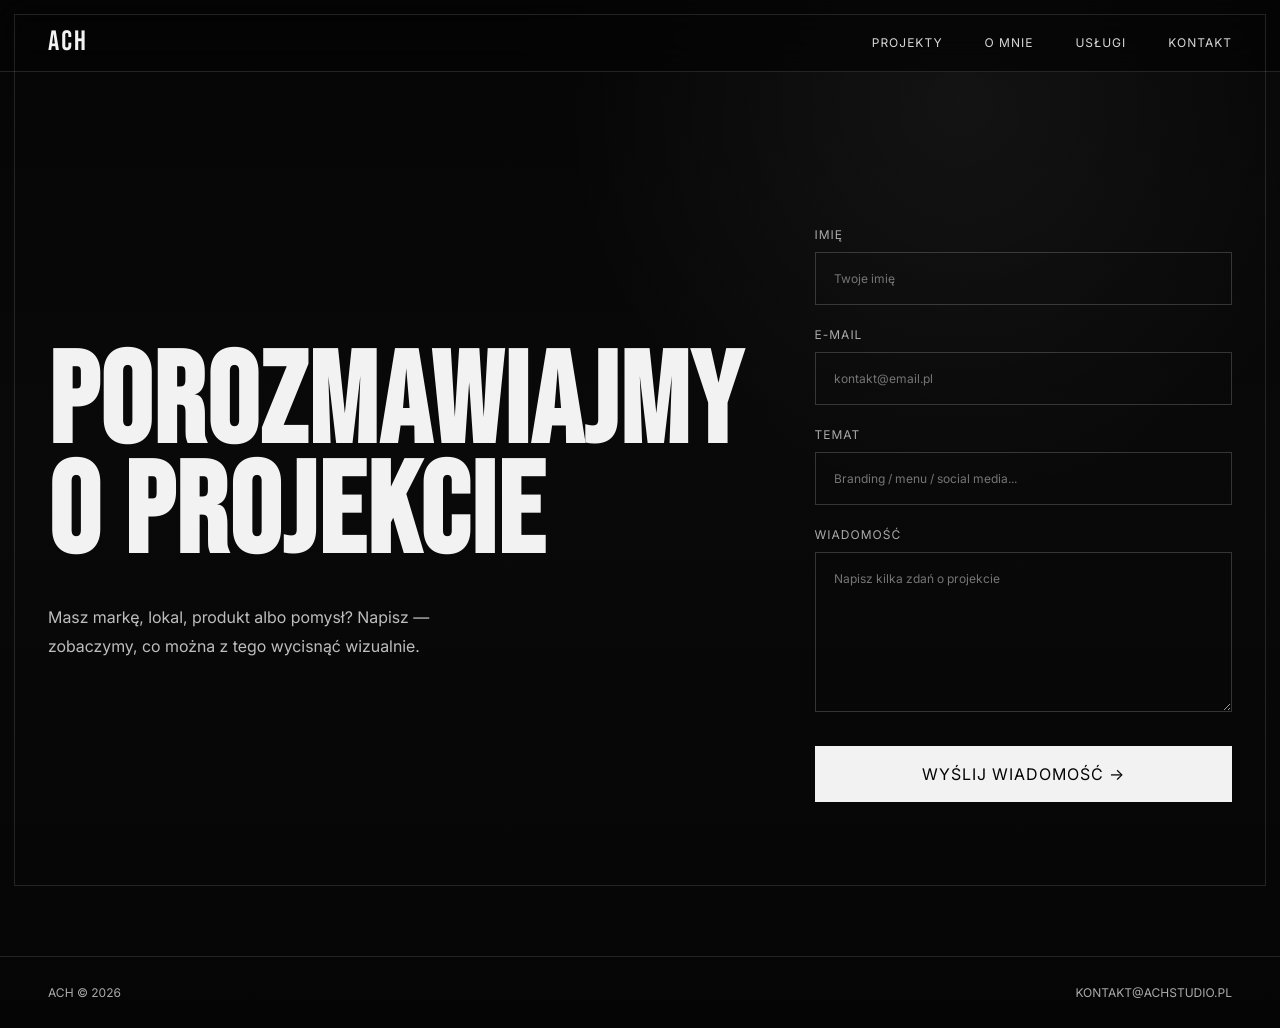
==== contact.html @ 7fe3a8c1 "Add files via upload" ====
<!DOCTYPE html>
<html lang="pl">
<head>
  <meta charset="UTF-8" />
  <meta name="viewport" content="width=device-width, initial-scale=1.0" />
  <title>Kontakt — ACH Creative Studio</title>
  <link rel="stylesheet" href="style.css" />
</head>
<body>

<header class="nav">
  <a href="index.html" class="logo">ACH</a>

  <button class="hamburger" id="hamburger" aria-label="Otwórz menu">
    <span></span>
    <span></span>
    <span></span>
  </button>

  <nav id="nav-menu">
    <a href="projects.html">Projekty</a>
    <a href="index.html#about">O mnie</a>
    <a href="index.html#services">Usługi</a>
    <a href="contact.html">Kontakt</a>
  </nav>
</header>

<main class="contact-page reveal">
  <section class="contact-hero">
    <div>
      <h1>Porozmawiajmy<br>o projekcie</h1>
      <p>Masz markę, lokal, produkt albo pomysł? Napisz — zobaczymy, co można z tego wycisnąć wizualnie.</p>
    </div>

    <form class="contact-form">
      <label>
        Imię
        <input type="text" placeholder="Twoje imię">
      </label>

      <label>
        E-mail
        <input type="email" placeholder="kontakt@email.pl">
      </label>

      <label>
        Temat
        <input type="text" placeholder="Branding / menu / social media...">
      </label>

      <label>
        Wiadomość
        <textarea placeholder="Napisz kilka zdań o projekcie"></textarea>
      </label>

      <button type="submit">Wyślij wiadomość →</button>
    </form>
  </section>
</main>

<footer id="contact">
  <span>ACH © 2026</span>
  <a href="mailto:kontakt@achstudio.pl">kontakt@achstudio.pl</a>
</footer>

<script src="script.js"></script>
</body>
</html>
---- style.css ----
@import url('https://fonts.googleapis.com/css2?family=Bebas+Neue&family=Inter:wght@400;500;700&display=swap');

* {
  box-sizing: border-box;
}

html {
  scroll-behavior: smooth;
  width: 100%;
  max-width: 100%;
  overflow-x: hidden;
}

::selection {
  background: #f2f2f2;
  color: #050505;
}

body {
  margin: 0;
  width: 100%;
  max-width: 100%;
  min-height: 100vh;
  display: flex;
  flex-direction: column;
  overflow-x: hidden;
  background:
    radial-gradient(circle at 75% 10%, rgba(255, 255, 255, 0.055), transparent 30%),
    linear-gradient(180deg, #050505 0%, #090909 45%, #050505 100%);
  color: #f2f2f2;
  font-family: 'Inter', sans-serif;
  -webkit-font-smoothing: antialiased;
  text-rendering: geometricPrecision;
}

body::before {
  content: "";
  position: fixed;
  top: 14px;
  right: 14px;
  bottom: 14px;
  left: 14px;
  border: 1px solid rgba(255, 255, 255, 0.12);
  pointer-events: none;
  z-index: 20;
}

a {
  color: inherit;
  text-decoration: none;
}

img {
  max-width: 100%;
  display: block;
}

.nav {
  height: 72px;
  width: 100%;
  max-width: 100vw;
  padding: 0 48px;
  border-bottom: 1px solid rgba(255, 255, 255, 0.12);
  display: flex;
  justify-content: space-between;
  align-items: center;
  position: sticky;
  top: 0;
  z-index: 10;
  background: rgba(5, 5, 5, 0.76);
  backdrop-filter: blur(18px);
}

.hamburger {
  display: none;
  width: 32px;
  height: 32px;
  position: relative;
  background: none;
  border: none;
  cursor: pointer;
  padding: 0;
}

.hamburger span {
  position: absolute;
  left: 5px;
  width: 22px;
  height: 2px;
  background: #fff;
  display: block;
  transition: transform 0.28s ease, opacity 0.2s ease, top 0.28s ease;
  transform-origin: center;
}

.hamburger span:nth-child(1) {
  top: 9px;
}

.hamburger span:nth-child(2) {
  top: 15px;
}

.hamburger span:nth-child(3) {
  top: 21px;
}

/* ANIMATION */
.hamburger.active span:nth-child(1) {
  top: 15px;
  transform: rotate(45deg);
}

.hamburger.active span:nth-child(2) {
  opacity: 0;
}

.hamburger.active span:nth-child(3) {
  top: 15px;
  transform: rotate(-45deg);
}

.logo {
  font-family: 'Bebas Neue', sans-serif;
  font-size: 28px;
  height: 100%;
  display: flex;
  align-items: center;
  line-height: 1;
  transform: translateY(7px);
  letter-spacing: 2px;
  transition: opacity 0.25s ease;
}

.logo:hover {
  opacity: 0.65;
}

.nav nav {
  display: flex;
  gap: 42px;
  font-size: 12px;
  text-transform: uppercase;
  letter-spacing: 1px;
  height: 100%;
  line-height: 1;
  align-items: center;
}

.nav nav a {
  position: relative;
  height: 100%;
  display: flex;
  align-items: center;
  transform: translateY(7px);
  color: #d7d7d7;
  transition: color 0.25s ease;
}

.nav nav a::after {
  content: "";
  position: absolute;
  left: 0;
  bottom: 15px;
  width: 100%;
  height: 1px;
  background: #f2f2f2;
  transform: scaleX(0);
  transform-origin: right;
  transition: transform 0.25s ease;
}

.nav nav a:hover {
  color: #fff;
}

.nav nav a:hover::after {
  transform: scaleX(1);
  transform-origin: left;
}

.hero {
  min-height: calc(100vh - 72px);
  max-width: 100vw;
  overflow: hidden;
  padding: 64px 48px;
  display: grid;
  grid-template-columns: minmax(0, 1.1fr) minmax(0, 0.9fr);
  align-items: center;
  gap: 64px;
  border-bottom: 1px solid #252525;
}

.hero h1,
.page-title,
.project-hero h1 {
  font-family: 'Bebas Neue', sans-serif;
  font-size: clamp(72px, 11vw, 170px);
  line-height: 0.86;
  letter-spacing: 2px;
  margin: 0 0 32px;
  text-shadow: 0 0 36px rgba(255, 255, 255, 0.12);
}

.subtitle {
  text-transform: uppercase;
  letter-spacing: 2px;
  font-size: 13px;
  margin-bottom: 28px;
}

.lead {
  max-width: 420px;
  color: #bdbdbd;
  line-height: 1.7;
}

.btn {
  display: inline-flex;
  align-items: center;
  gap: 10px;
  margin-top: 44px;
  padding-bottom: 8px;
  border-bottom: 1px solid #f2f2f2;
  font-size: 13px;
  text-transform: uppercase;
  letter-spacing: 1px;
  transition: gap 0.25s ease, opacity 0.25s ease;
}

.btn:hover {
  gap: 18px;
  opacity: 0.78;
}

.hero-img {
  width: 100%;
  max-height: 620px;
  object-fit: cover;
  filter: grayscale(1) contrast(1.1);
  box-shadow: 0 28px 90px rgba(0, 0, 0, 0.55);
  opacity: 0.92;
}

.section,
.page,
.project-page {
  padding: 72px 48px;
}

.section-head {
  display: flex;
  justify-content: space-between;
  align-items: end;
  margin-bottom: 32px;
}

.section h2,
.about h2 {
  font-family: 'Bebas Neue', sans-serif;
  font-size: 44px;
  letter-spacing: 1px;
  margin: 0;
}

.section-head a {
  color: #bdbdbd;
  font-size: 12px;
  text-transform: uppercase;
}

.grid {
  display: grid;
  grid-template-columns: repeat(3, 1fr);
  gap: 36px;
}

.card img {
  aspect-ratio: 4 / 3;
  object-fit: cover;
  filter: grayscale(0.4) contrast(1.05);
  border: 1px solid rgba(255, 255, 255, 0.08);
  transition: transform 0.35s ease, filter 0.35s ease;
}

.card:hover img {
  transform: scale(1.025) translateY(-3px);
  filter: grayscale(0) contrast(1.1);
}

.card h3 {
  margin: 18px 0 6px;
  font-size: 14px;
  text-transform: uppercase;
  letter-spacing: 1px;
}

.card p {
  margin: 0;
  color: #9b9b9b;
  font-size: 13px;
}

.about {
  min-height: 420px;
  padding: 72px 48px;
  display: flex;
  align-items: center;
  background:
    radial-gradient(circle at 80% 50%, rgba(255, 255, 255, 0.08), transparent 32%),
    linear-gradient(90deg, #050505 0%, #111 100%);
  border-top: 1px solid #252525;
  border-bottom: 1px solid #252525;
}

.about p {
  max-width: 520px;
  color: #bdbdbd;
  line-height: 1.8;
}

.filters {
  display: flex;
  gap: 28px;
  margin-bottom: 40px;
  color: #aaa;
  font-size: 12px;
  text-transform: uppercase;
}

.project-hero {
  display: grid;
  grid-template-columns: 0.9fr 1.1fr;
  gap: 64px;
  align-items: center;
}

.back {
  display: inline-block;
  margin-bottom: 48px;
  color: #aaa;
  font-size: 13px;
}

.project-hero p {
  color: #bdbdbd;
  line-height: 1.8;
  max-width: 520px;
}

dl {
  margin-top: 40px;
}

dt {
  color: #777;
  text-transform: uppercase;
  font-size: 12px;
  margin-top: 18px;
}

dd {
  margin: 6px 0 0;
}

.gallery {
  margin-top: 72px;
  display: grid;
  grid-template-columns: repeat(3, 1fr);
  gap: 28px;
}

.gallery img {
  aspect-ratio: 4 / 3;
  object-fit: cover;
}

footer {
  padding: 28px 48px;
  border-top: 1px solid #252525;
  display: flex;
  gap: 40px;
  justify-content: space-between;
  font-size: 12px;
  text-transform: uppercase;
  color: #aaa;
}

.services {
  padding: 72px 48px;
  border-top: 1px solid #252525;
}

.services-grid {
  display: grid;
  grid-template-columns: repeat(3, 1fr);
  gap: 36px;
  margin-top: 40px;
}

.services-grid div {
  border-top: 1px solid #333;
  padding-top: 24px;
  transition: border-color 0.25s ease, transform 0.25s ease;
}

.services-grid div:hover {
  border-color: #f2f2f2;
  transform: translateY(-4px);
}

.service-top {
  display: flex;
  align-items: center;
  justify-content: space-between;
}

.service-icon {
  width: 34px;
  height: 34px;
  border: 1px solid rgba(255, 255, 255, 0.16);
  display: grid;
  place-items: center;
  border-radius: 50%;
  color: #d7d7d7;
  font-size: 16px;
  transition: all 0.25s ease;
}

.services-grid div:hover .service-icon {
  border-color: #f2f2f2;
  color: #fff;
  transform: rotate(8deg) scale(1.06);
}

.services-grid > div > span,
.service-top > span:first-child {
  color: #777;
  font-size: 12px;
}

.services-grid h3 {
  margin: 20px 0 12px;
  text-transform: uppercase;
  letter-spacing: 1px;
}

.services-grid p {
  color: #aaa;
  line-height: 1.7;
}

@media (max-width: 900px) {
  .nav {
    padding: 0 20px;
  }

  .hamburger {
    display: flex;
  }

  .nav nav {
    position: fixed;
    top: 72px;
    left: 0;
    width: 100%;
    background: #050505;
    flex-direction: column;
    align-items: flex-start;
    padding: 32px 20px;
    gap: 24px;
    transform: translateY(-120%);
    transition: transform 0.3s ease;
    z-index: 9;
  }

  .nav nav.open {
    transform: translateY(0);
  }

  .nav nav a {
    transform: none !important;
  }

  .logo,
  .nav nav a {
    transform: translateY(4px);
  }

  body::before {
    top: 8px;
    right: 8px;
    bottom: 8px;
    left: 8px;
  }

  .nav nav {
    gap: 14px;
    font-size: 10px;
    height: 100%;
    align-items: center;
    white-space: nowrap;
  }

  .hero,
  .project-hero {
    grid-template-columns: 1fr;
    padding: 48px 20px;
  }

  .section,
  .page,
  .project-page,
  .about,
  .services {
    padding: 48px 20px;
  }

  .grid,
  .gallery,
  .services-grid {
    grid-template-columns: 1fr;
  }

  footer {
    padding: 28px 20px;
    flex-direction: column;
  }
}

main {
  flex: 1;
}

/* Hard guard against accidental horizontal scroll */
.nav,
.hero,
.section,
.services,
.about,
.page,
.project-page,
footer {
  max-width: 100vw;
}

/* HAMBURGER BASE */
.hamburger {
    display: none;
    width: 32px;
    height: 32px;
    position: relative;
    background: none;
    border: none;
    padding: 0;
  }
  
  .hamburger span {
    position: absolute;
    left: 5px;
    width: 22px;
    height: 2px;
    background: #fff;
  }
  
  /* MOBILE */
  @media (max-width: 900px) {
  
    .hamburger {
      display: flex;
      z-index: 1001;
    }
  
    .nav nav {
      position: fixed;
      top: 72px;
      left: 0;
      width: 100%;
      background: #050505;
      flex-direction: column;
      padding: 32px 20px;
      gap: 24px;
  
      transform: translateY(-120%);
      transition: 0.3s;
    }
  
    .nav nav.open {
      transform: translateY(0);
    }
  
    .nav {
      justify-content: space-between;
    }
  }

/* FINAL MOBILE MENU OVERRIDE */
@media (max-width: 900px) {
  .nav {
    height: 72px;
    padding: 0 20px;
    justify-content: space-between;
  }

  .logo {
    transform: translateY(4px);
    position: relative;
    z-index: 1002;
  }

  .hamburger {
    display: flex;
    position: relative;
    z-index: 1002;
    padding: 0;
  }

  .nav nav#nav-menu {
    position: fixed;
    top: 72px;
    left: 14px;
    right: 14px;
    width: auto;
    height: calc(100vh - 86px);
    max-width: none;
    padding: 56px 28px;
    background: rgba(5, 5, 5, 0.96);
    backdrop-filter: blur(18px);
    border: 1px solid rgba(255, 255, 255, 0.12);
    display: flex;
    flex-direction: column;
    align-items: flex-start;
    justify-content: flex-start;
    gap: 24px;
    opacity: 0;
    pointer-events: none;
    transform: translateY(-24px);
    transition: opacity 0.28s ease, transform 0.28s ease;
    z-index: 1001;
  }

  .nav nav#nav-menu.open {
    opacity: 1;
    pointer-events: auto;
    transform: translateY(0);
  }

  .nav nav#nav-menu a {
    height: auto;
    transform: none !important;
    font-size: 14px;
    letter-spacing: 2px;
    line-height: 1;
    color: #f2f2f2;
  }

  .nav nav#nav-menu a::after {
    bottom: -8px;
  }
}

/* FINAL HAMBURGER ANIMATION OVERRIDE */
.hamburger {
  width: 32px;
  height: 32px;
  position: relative;
  background: none;
  border: none;
  cursor: pointer;
  padding: 0;
}

.hamburger span {
  position: absolute;
  left: 5px;
  width: 22px;
  height: 2px;
  background: #fff;
  display: block;
  transition: transform 0.28s ease, opacity 0.2s ease, top 0.28s ease;
  transform-origin: center;
}

.hamburger span:nth-child(1) {
  top: 9px;
}

.hamburger span:nth-child(2) {
  top: 15px;
}

.hamburger span:nth-child(3) {
  top: 21px;
}

.hamburger.active span:nth-child(1) {
  top: 15px;
  transform: rotate(45deg);
}

.hamburger.active span:nth-child(2) {
  opacity: 0;
}

.hamburger.active span:nth-child(3) {
  top: 15px;
  transform: rotate(-45deg);
}

@media (min-width: 901px) {
  .hamburger {
    display: none;
  }
}

@media (max-width: 900px) {
  .hamburger {
    display: block;
  }
}

.reveal {
    opacity: 0;
    transform: translateY(30px);
    transition: 0.7s ease;
  }
  
  .reveal.visible {
    opacity: 1;
    transform: translateY(0);
  }

  .reveal {
    opacity: 0;
    transform: translateY(30px);
    transition: 0.7s ease;
  }
  
  .reveal.visible {
    opacity: 1;
    transform: translateY(0);
  }

  /* PROJECT CARD HOVER OVERLAY */
.card {
    position: relative;
    overflow: hidden;
  }
  
  .card::after {
    content: "View project →";
    position: absolute;
    inset: 0;
    display: grid;
    place-items: center;
    background: rgba(0, 0, 0, 0.62);
    color: #fff;
    font-size: 12px;
    text-transform: uppercase;
    letter-spacing: 2px;
    opacity: 0;
    transition: opacity 0.3s ease;
  }
  
  .card:hover::after {
    opacity: 1;
  }
  
  /* HERO FADE + DELAY */
  .hero h1,
  .hero .subtitle,
  .hero .lead,
  .hero .btn,
  .hero .hero-img {
    opacity: 0;
    transform: translateY(24px);
    animation: heroFade 0.8s ease forwards;
  }
  
  .hero h1 {
    animation-delay: 0.1s;
  }
  
  .hero .subtitle {
    animation-delay: 0.25s;
  }
  
  .hero .lead {
    animation-delay: 0.4s;
  }
  
  .hero .btn {
    animation-delay: 0.55s;
  }
  
  .hero .hero-img {
    animation-delay: 0.35s;
  }
  
  @keyframes heroFade {
    to {
      opacity: 1;
      transform: translateY(0);
    }
  }

  .about-grid {
    width: 100%;
    display: grid;
    grid-template-columns: minmax(0, 1.15fr) minmax(280px, 420px);
    gap: 64px;
    align-items: center;
  }
  
  .about-text {
    grid-column: 1;
  }
  
  .about-img {
    grid-column: 2;
    justify-self: end;
    width: 100%;
  }
  
  @media (max-width: 900px) {
    .about-grid {
      grid-template-columns: 1fr;
      gap: 32px;
    }
  
    .about-text,
    .about-img {
      grid-column: auto;
    }
  
    .about-img img {
      height: 300px;
    }
  }

  /* CONTACT PAGE */
.contact-page {
    flex: 1;
    padding: 72px 48px;
  }
  
  .contact-hero {
    min-height: calc(100vh - 160px);
    display: grid;
    grid-template-columns: 0.9fr 1.1fr;
    gap: 72px;
    align-items: center;
  }
  
  .contact-hero h1 {
    font-family: 'Bebas Neue', sans-serif;
    font-size: clamp(72px, 10vw, 150px);
    line-height: 0.86;
    letter-spacing: 2px;
    margin: 0 0 32px;
  }
  
  .contact-hero p {
    max-width: 420px;
    color: #bdbdbd;
    line-height: 1.8;
  }
  
  .contact-form {
    display: grid;
    gap: 22px;
  }
  
  .contact-form label {
    display: grid;
    gap: 10px;
    color: #aaa;
    font-size: 12px;
    text-transform: uppercase;
    letter-spacing: 1px;
  }
  
  .contact-form input,
  .contact-form textarea {
    width: 100%;
    background: transparent;
    border: 1px solid rgba(255, 255, 255, 0.18);
    color: #f2f2f2;
    padding: 18px;
    font: inherit;
  }
  
  .contact-form textarea {
    min-height: 160px;
    resize: vertical;
  }
  
  .contact-form input:focus,
  .contact-form textarea:focus {
    outline: none;
    border-color: #f2f2f2;
  }
  
  .contact-form button {
    margin-top: 12px;
    background: #f2f2f2;
    color: #050505;
    border: none;
    padding: 18px 22px;
    font: inherit;
    text-transform: uppercase;
    letter-spacing: 1px;
    cursor: pointer;
  }
  
  @media (max-width: 900px) {
    .contact-page {
      padding: 48px 20px;
    }
  
    .contact-hero {
      grid-template-columns: 1fr;
      gap: 48px;
    }
  }
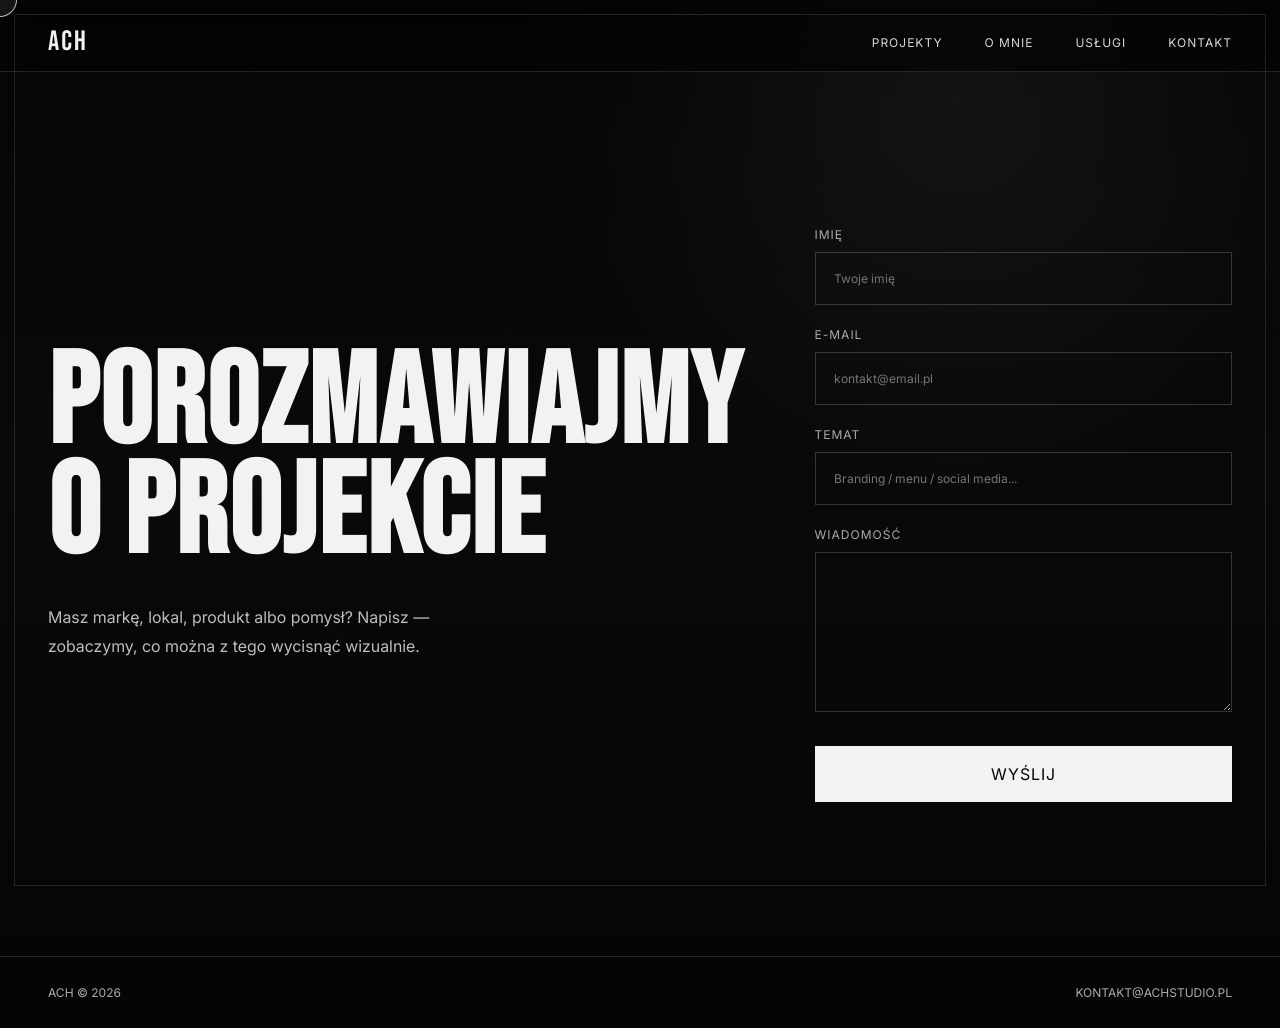
==== commit 1e03e52d: "form contact" ====
--- a/contact.html
+++ b/contact.html
@@ -32,28 +32,38 @@
       <p>Masz markę, lokal, produkt albo pomysł? Napisz — zobaczymy, co można z tego wycisnąć wizualnie.</p>
     </div>
 
-    <form class="contact-form">
+    <form class="contact-form" action="https://api.web3forms.com/submit" method="POST">
+
+      <!-- TWÓJ KLUCZ -->
+      <input type="hidden" name="access_key" value="9e2ba512-eb10-4288-80d6-fecd91f6ddf1">
+    
+      <!-- IMIĘ -->
       <label>
         Imię
-        <input type="text" placeholder="Twoje imię">
+        <input type="text" name="name" placeholder="Twoje imię" required>
       </label>
-
+    
+      <!-- EMAIL -->
       <label>
         E-mail
-        <input type="email" placeholder="kontakt@email.pl">
+        <input type="email" name="email" placeholder="kontakt@email.pl" required>
       </label>
-
+    
+      <!-- TEMAT -->
       <label>
         Temat
-        <input type="text" placeholder="Branding / menu / social media...">
+        <input type="text" name="subject" placeholder="Branding / menu / social media..." required>
       </label>
-
+    
+      <!-- WIADOMOŚĆ -->
       <label>
         Wiadomość
-        <textarea placeholder="Napisz kilka zdań o projekcie"></textarea>
+        <textarea name="message" required></textarea>
       </label>
-
-      <button type="submit">Wyślij wiadomość →</button>
+    
+      <!-- BUTTON -->
+      <button type="submit">Wyślij</button>
+    
     </form>
   </section>
 </main>
--- a/style.css
+++ b/style.css
@@ -922,4 +922,347 @@
       grid-template-columns: 1fr;
       gap: 48px;
     }
-  }+  }
+
+  /* CUSTOM CURSOR */
+@media (pointer: fine) {
+  body {
+    cursor: none;
+  }
+
+  a,
+  button,
+  input,
+  textarea {
+    cursor: none;
+  }
+
+  .custom-cursor {
+    position: fixed;
+    top: 0;
+    left: 0;
+    width: 34px;
+    height: 34px;
+    border: 1px solid rgba(255, 255, 255, 0.75);
+    background: rgba(255, 255, 255, 0.08);
+    border-radius: 50%;
+    pointer-events: none;
+    transform: translate(-50%, -50%);
+    z-index: 99999;
+    mix-blend-mode: difference;
+  }
+}
+/* LIGHTBOX GALLERY */
+.gallery img {
+  cursor: zoom-in;
+}
+
+.lightbox {
+  position: fixed;
+  inset: 0;
+  background: rgba(0, 0, 0, 0.92);
+  display: flex;
+  align-items: center;
+  justify-content: center;
+  opacity: 0;
+  pointer-events: none;
+  transition: opacity 0.28s ease;
+  z-index: 99999;
+}
+
+.lightbox.open {
+  opacity: 1;
+  pointer-events: auto;
+}
+
+.lightbox-img {
+  max-width: 88vw;
+  max-height: 86vh;
+  object-fit: contain;
+  transform: scale(0.96);
+  opacity: 0;
+  transition: transform 0.28s ease, opacity 0.28s ease;
+}
+
+.lightbox.open .lightbox-img {
+  transform: scale(1);
+  opacity: 1;
+}
+
+.lightbox-btn {
+  position: absolute;
+  top: 50%;
+  transform: translateY(-50%);
+  width: 52px;
+  height: 52px;
+  border: 1px solid rgba(255, 255, 255, 0.28);
+  background: rgba(255, 255, 255, 0.06);
+  color: #fff;
+  font-size: 32px;
+  line-height: 1;
+  display: grid;
+  place-items: center;
+  cursor: pointer;
+  transition: background 0.2s ease, border-color 0.2s ease;
+}
+
+.lightbox-btn:hover {
+  background: rgba(255, 255, 255, 0.12);
+  border-color: rgba(255, 255, 255, 0.6);
+}
+
+.lightbox-prev {
+  left: 32px;
+}
+
+.lightbox-next {
+  right: 32px;
+}
+
+.lightbox-close {
+  position: absolute;
+  top: 28px;
+  right: 32px;
+  width: 48px;
+  height: 48px;
+  border: none;
+  background: transparent;
+  color: #fff;
+  font-size: 34px;
+  cursor: pointer;
+}
+
+.lightbox-counter {
+  position: absolute;
+  left: 32px;
+  bottom: 28px;
+  color: rgba(255, 255, 255, 0.7);
+  font-size: 12px;
+  letter-spacing: 1px;
+}
+
+@media (max-width: 900px) {
+  .lightbox-img {
+    max-width: 92vw;
+    max-height: 78vh;
+  }
+
+  .lightbox-btn {
+    width: 44px;
+    height: 44px;
+    font-size: 26px;
+    top: auto;
+    bottom: 28px;
+    transform: none;
+  }
+
+  .lightbox-prev {
+    left: 20px;
+  }
+
+  .lightbox-next {
+    right: 20px;
+  }
+
+  .lightbox-close {
+    top: 18px;
+    right: 20px;
+  }
+
+  .lightbox-counter {
+    left: 50%;
+    bottom: 42px;
+    transform: translateX(-50%);
+  }
+}
+
+/* SERVICES ICONS - LARGE TOP LAYOUT */
+.services-grid {
+  grid-template-columns: repeat(4, 1fr);
+}
+
+.service-top {
+  display: flex;
+  flex-direction: column-reverse;
+  align-items: flex-start;
+  gap: 28px;
+  margin-bottom: 28px;
+}
+
+.service-icon {
+  width: 72px;
+  height: 72px;
+  font-size: 34px;
+  border-radius: 50%;
+}
+
+.services-grid > div:hover .service-icon {
+  transform: rotate(8deg) scale(1.08);
+}
+
+@media (max-width: 1100px) {
+  .services-grid {
+    grid-template-columns: repeat(2, 1fr);
+  }
+}
+
+@media (max-width: 900px) {
+  .services-grid {
+    grid-template-columns: 1fr;
+  }
+
+  .service-icon {
+    width: 60px;
+    height: 60px;
+    font-size: 28px;
+  }
+}
+
+/* SERVICES CENTERED LAYOUT FIX */
+.services-grid > div {
+  position: relative;
+  border-top: none;
+  padding-top: 0;
+  padding-bottom: 28px;
+  text-align: center;
+}
+
+.services-grid > div::after {
+  content: "";
+  position: absolute;
+  left: 50%;
+  bottom: 0;
+  width: 64px;
+  height: 1px;
+  background: #333;
+  transform: translateX(-50%);
+  transition: width 0.25s ease, background 0.25s ease;
+}
+
+.services-grid > div:hover::after {
+  width: 92px;
+  background: #f2f2f2;
+}
+
+.service-top {
+  display: flex;
+  flex-direction: column-reverse;
+  align-items: center;
+  justify-content: center;
+  gap: 22px;
+  margin-bottom: 28px;
+}
+
+.services-grid h3,
+.services-grid p {
+  text-align: center;
+}
+
+.services-grid p {
+  margin-left: auto;
+  margin-right: auto;
+  max-width: 260px;
+}
+
+/* CONTACT MOBILE FIX */
+@media (max-width: 900px) {
+  .contact-page {
+    padding: 48px 20px;
+    overflow-x: hidden;
+  }
+
+  .contact-hero {
+    min-height: auto;
+    display: grid;
+    grid-template-columns: 1fr;
+    gap: 40px;
+    align-items: start;
+  }
+
+  .contact-hero h1 {
+    font-size: clamp(64px, 18vw, 96px);
+  }
+
+  .contact-form {
+    width: 100%;
+    min-width: 0;
+  }
+
+  .contact-form input,
+  .contact-form textarea,
+  .contact-form button {
+    width: 100%;
+    max-width: 100%;
+  }
+}
+/* CONTACT PAGE MOBILE FINAL FIX */
+@media (max-width: 900px) {
+  .contact-page {
+    width: 100%;
+    max-width: 100vw;
+    padding: 48px 20px 72px;
+    overflow-x: hidden;
+  }
+
+  .contact-hero {
+    width: 100%;
+    max-width: 100%;
+    min-height: auto;
+    display: grid;
+    grid-template-columns: minmax(0, 1fr);
+    gap: 40px;
+    align-items: start;
+    overflow-x: hidden;
+  }
+
+  .contact-hero > div,
+  .contact-form {
+    width: 100%;
+    max-width: 100%;
+    min-width: 0;
+  }
+
+  .contact-hero h1 {
+    width: 100%;
+    max-width: 100%;
+    font-size: clamp(46px, 13vw, 62px);
+    line-height: 0.9;
+    letter-spacing: 1px;
+    overflow-wrap: normal;
+    word-break: normal;
+  }
+
+  .contact-hero p {
+    max-width: 100%;
+    font-size: 17px;
+    line-height: 1.7;
+  }
+
+  .contact-form label {
+    width: 100%;
+  }
+
+  .contact-form input,
+  .contact-form textarea,
+  .contact-form button {
+    width: 100%;
+    max-width: 100%;
+    box-sizing: border-box;
+  }
+}
+
+/* SAFARI MOBILE CONTACT FIX */
+@supports (-webkit-touch-callout: none) {
+  @media (max-width: 900px) {
+    .contact-hero h1 {
+      font-size: 48px !important;
+      line-height: 0.92 !important;
+      max-width: 100% !important;
+      white-space: normal !important;
+    }
+
+    .contact-hero {
+      overflow: hidden !important;
+    }
+  }
+}
